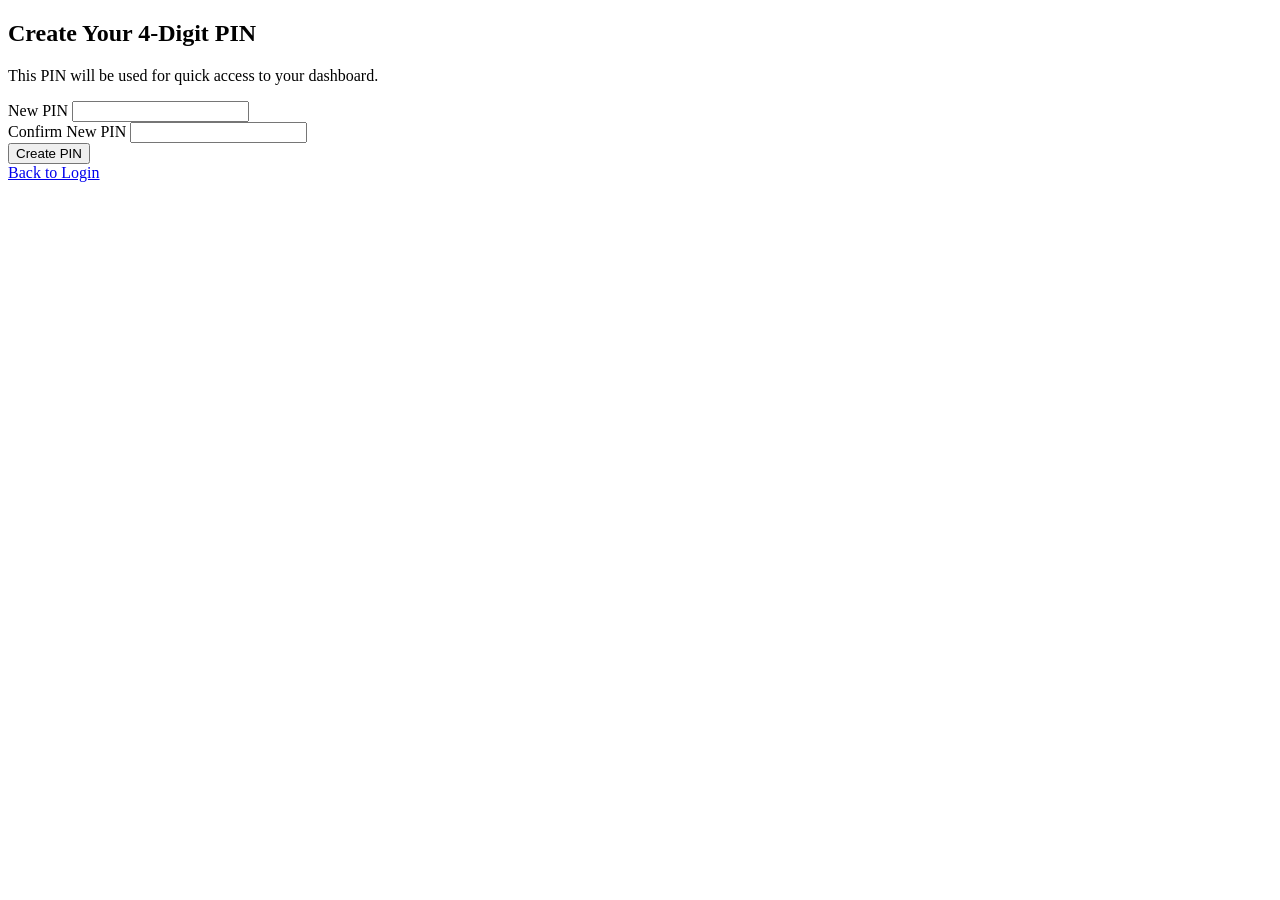
==== create-pin/index.html @ f92a8498 "Create index.html" ====
<!DOCTYPE html>
<html lang="en">
<head>
    <meta charset="UTF-8">
    <meta name="viewport" content="width=device-width, initial-scale=1.0">
    <title>Create Your PIN - Reward System</title>
</head>
<body>
    <div>
        <h2>Create Your 4-Digit PIN</h2>
        <p>This PIN will be used for quick access to your dashboard.</p>
        <form id="createPinForm">
            <div>
                <label for="newPin">New PIN</label>
                <input type="password" id="newPin" name="newPin" maxlength="4" pattern="\d{4}" required>
            </div>
            <div>
                <label for="confirmNewPin">Confirm New PIN</label>
                <input type="password" id="confirmNewPin" name="confirmNewPin" maxlength="4" pattern="\d{4}" required>
            </div>
            <button type="submit">Create PIN</button>
        </form>
        <div>
            <a href="index.html">Back to Login</a>
        </div>
    </div>
</body>
</html>
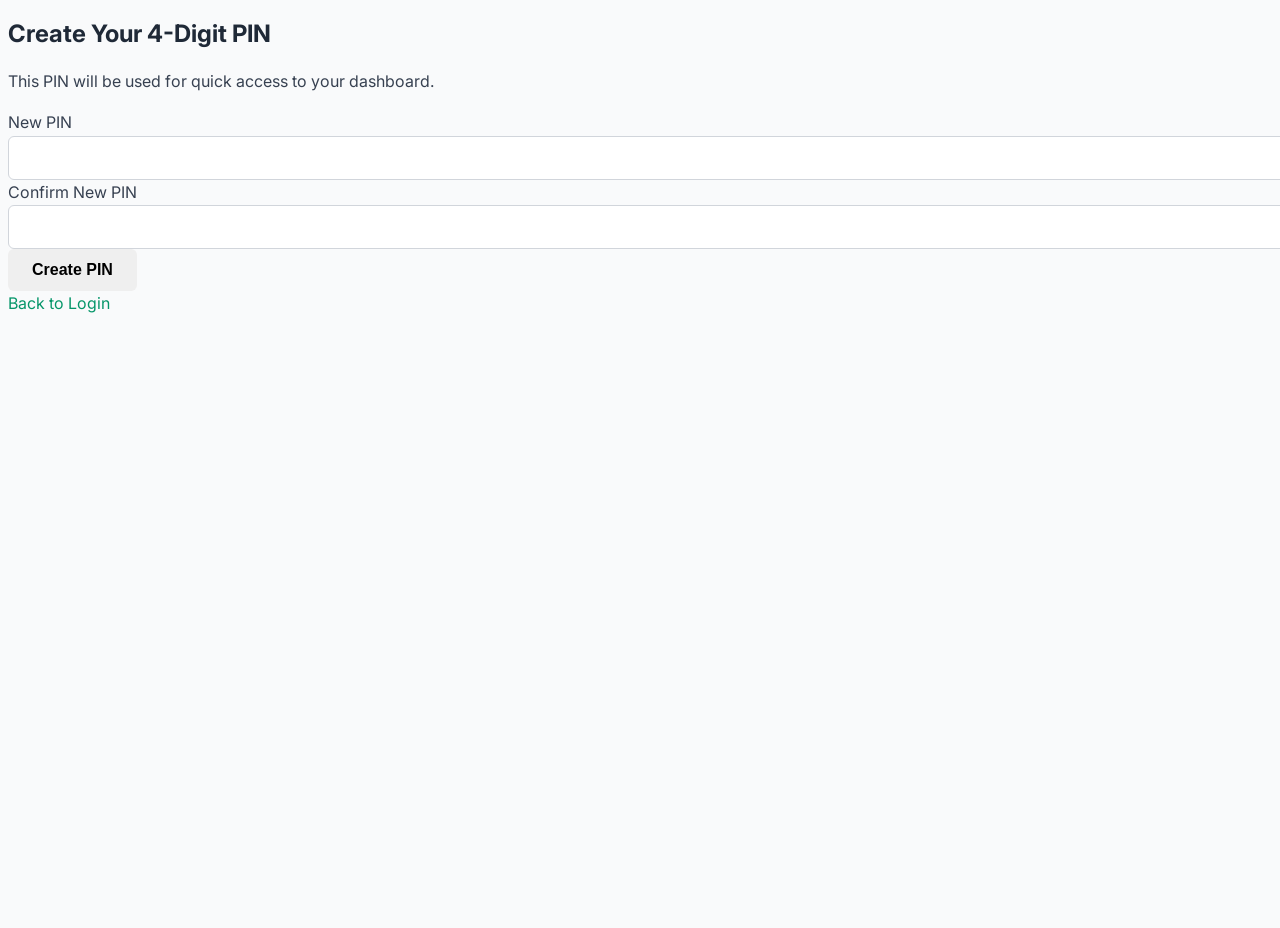
==== commit bb07e1fd: "Update index.html" ====
--- a/create-pin/index.html
+++ b/create-pin/index.html
@@ -4,6 +4,7 @@
     <meta charset="UTF-8">
     <meta name="viewport" content="width=device-width, initial-scale=1.0">
     <title>Create Your PIN - Reward System</title>
+    <link rel="stylesheet" href="../styles.css">
 </head>
 <body>
     <div>
@@ -21,8 +22,9 @@
             <button type="submit">Create PIN</button>
         </form>
         <div>
-            <a href="index.html">Back to Login</a>
+            <a href="../login">Back to Login</a>
         </div>
     </div>
+    <script src="../app.js"></script>
 </body>
 </html>
--- a/styles.css
+++ b/styles.css
@@ -0,0 +1,257 @@
+/* styles.css */
+
+/* Custom Font */
+@import url("https://fonts.googleapis.com/css2?family=Inter:wght@400;500;600;700&display=swap");
+
+/* Define CSS Variables for a consistent color palette */
+:root {
+  /* Primary Colors (Emerald) */
+  --color-primary-50: #ecfdf5;
+  --color-primary-100: #d1fae5;
+  --color-primary-200: #a7f3d0;
+  --color-primary-300: #6ee7b7;
+  --color-primary-400: #34d399;
+  --color-primary-500: #10b981; /* Base Emerald */
+  --color-primary-600: #059669; /* Darker Emerald for buttons/accents */
+  --color-primary-700: #047857;
+  --color-primary-800: #065f46;
+  --color-primary-900: #064e3b;
+
+  /* Gray Colors */
+  --color-gray-50: #f9fafb; /* Lightest background */
+  --color-gray-100: #f3f4f6;
+  --color-gray-200: #e5e7eb; /* Light borders/secondary backgrounds */
+  --color-gray-300: #d1d5db;
+  --color-gray-400: #9ca3af;
+  --color-gray-500: #6b7280;
+  --color-gray-600: #4b5563;
+  --color-gray-700: #374151; /* Default text color */
+  --color-gray-800: #1f2937; /* Darker text/headings */
+  --color-gray-900: #111827; /* Very dark for footers/strong elements */
+
+  /* Status Colors */
+  --color-success: #22c55e; /* Green */
+  --color-error: #ef4444; /* Red */
+  --color-warning: #f59e0b; /* Amber */
+  --color-info: #3b82f6; /* Blue */
+
+  /* General Backgrounds & Text */
+  --background-color: var(--color-gray-50);
+  --surface-color: var(--color-primary-50); /* For cards, forms, etc. */
+  --text-color-default: var(--color-gray-700);
+  --text-color-heading: var(--color-gray-800);
+  --text-color-light: var(--color-gray-500);
+  --text-color-inverted: var(--color-light-text); /* For dark backgrounds */
+
+  /* Borders & Shadows */
+  --border-color-light: var(--color-gray-200);
+  --border-color-dark: var(--color-gray-300);
+  --shadow-sm: 0 1px 2px 0 rgba(0, 0, 0, 0.05);
+  --shadow-md: 0 4px 6px -1px rgba(0, 0, 0, 0.1), 0 2px 4px -1px rgba(0, 0, 0, 0.06);
+  --shadow-lg: 0 10px 15px -3px rgba(0, 0, 0, 0.1), 0 4px 6px -2px rgba(0, 0, 0, 0.05);
+}
+
+/* Global Body and Layout */
+body {
+  font-family: "Inter", sans-serif;
+  -webkit-font-smoothing: antialiased;
+  -moz-osx-font-smoothing: grayscale;
+  min-height: 100vh;
+  background-color: var(--background-color);
+  color: var(--text-color-default);
+  line-height: 1.6; /* Improved readability */
+}
+
+/* General form container styling */
+.bg-white {
+  background-color: #ffffff; /* Keep explicit white for forms/modals */
+}
+
+.p-8 {
+  padding: 2rem;
+}
+
+.rounded-lg {
+  border-radius: 0.5rem;
+}
+
+.shadow-lg {
+  box-shadow: var(--shadow-lg);
+}
+
+.max-w-md {
+  max-width: 28rem;
+}
+
+.w-full {
+  width: 100%;
+}
+
+/* Headings */
+h1,
+h2,
+h3,
+h4,
+h5,
+h6 {
+  color: var(--text-color-heading);
+  font-weight: 700;
+  line-height: 1.2;
+}
+
+.text-3xl {
+  font-size: 1.875rem;
+}
+
+.font-bold {
+  font-weight: 700;
+}
+
+.text-center {
+  text-align: center;
+}
+
+.mb-6 {
+  margin-bottom: 1.5rem;
+}
+
+/* Form spacing */
+.space-y-6 > :not([hidden]) ~ :not([hidden]) {
+  --tw-space-y-reverse: 0;
+  margin-top: calc(1.5rem * calc(1 - var(--tw-space-y-reverse)));
+  margin-bottom: calc(1.5rem * var(--tw-space-y-reverse));
+}
+
+/* Labels */
+.block {
+  display: block;
+}
+
+.text-sm {
+  font-size: 0.875rem;
+}
+
+.font-medium {
+  font-weight: 500;
+}
+
+.text-gray-700 {
+  color: var(--color-gray-700);
+}
+
+.mb-1 {
+  margin-bottom: 0.25rem;
+}
+
+/* Inputs */
+input[type="email"],
+input[type="password"],
+input[type="text"],
+input[type="number"] {
+  width: 100%;
+  padding: 0.75rem 1rem;
+  border: 1px solid var(--border-color-dark);
+  border-radius: 0.375rem;
+  font-size: 1rem;
+  color: var(--text-color-heading);
+  transition: border-color 0.2s ease, box-shadow 0.2s ease;
+}
+
+input:focus {
+  outline: none;
+  border-color: var(--color-primary-500);
+  box-shadow: 0 0 0 3px var(--color-primary-200); /* Softer focus ring */
+}
+
+/* Buttons */
+button,
+.button {
+  display: inline-flex;
+  align-items: center;
+  justify-content: center;
+  padding: 0.75rem 1.5rem;
+  border-radius: 0.375rem;
+  font-weight: 600;
+  cursor: pointer;
+  transition: all 0.2s ease-in-out;
+  border: none;
+  text-decoration: none;
+  font-size: 1rem;
+}
+
+.bg-emerald-600 {
+  background-color: var(--color-primary-600);
+}
+
+.text-white {
+  color: var(--color-light-text);
+}
+
+.hover\:bg-emerald-700:hover {
+  background-color: var(--color-primary-700);
+}
+
+/* Message display */
+.message {
+  margin-top: 1rem;
+  text-align: center;
+  font-size: 0.875rem;
+}
+
+.text-red-500 {
+  color: var(--color-error);
+}
+
+.text-green-500 {
+  color: var(--color-success);
+}
+
+/* Links */
+a {
+  color: var(--color-primary-600);
+  text-decoration: none;
+  transition: color 0.2s ease;
+}
+
+a:hover {
+  color: var(--color-primary-800);
+}
+
+/* Specific styles for resend OTP button */
+.bg-gray-200 {
+  background-color: var(--color-gray-200);
+}
+
+.text-gray-800 {
+  color: var(--color-gray-800);
+}
+
+.hover\:bg-gray-300:hover {
+  background-color: var(--color-gray-300);
+}
+
+/* Logout button specific style */
+.bg-red-500 {
+  background-color: var(--color-error);
+}
+
+.hover\:bg-red-600:hover {
+  background-color: #dc2626; /* A slightly darker red */
+}
+
+/* Flex utilities for pin-verify-login.html */
+.flex {
+  display: flex;
+}
+
+.justify-between {
+  justify-content: space-between;
+}
+
+.items-center {
+  align-items: center;
+}
+
+.mt-6 {
+  margin-top: 1.5rem;
+}
